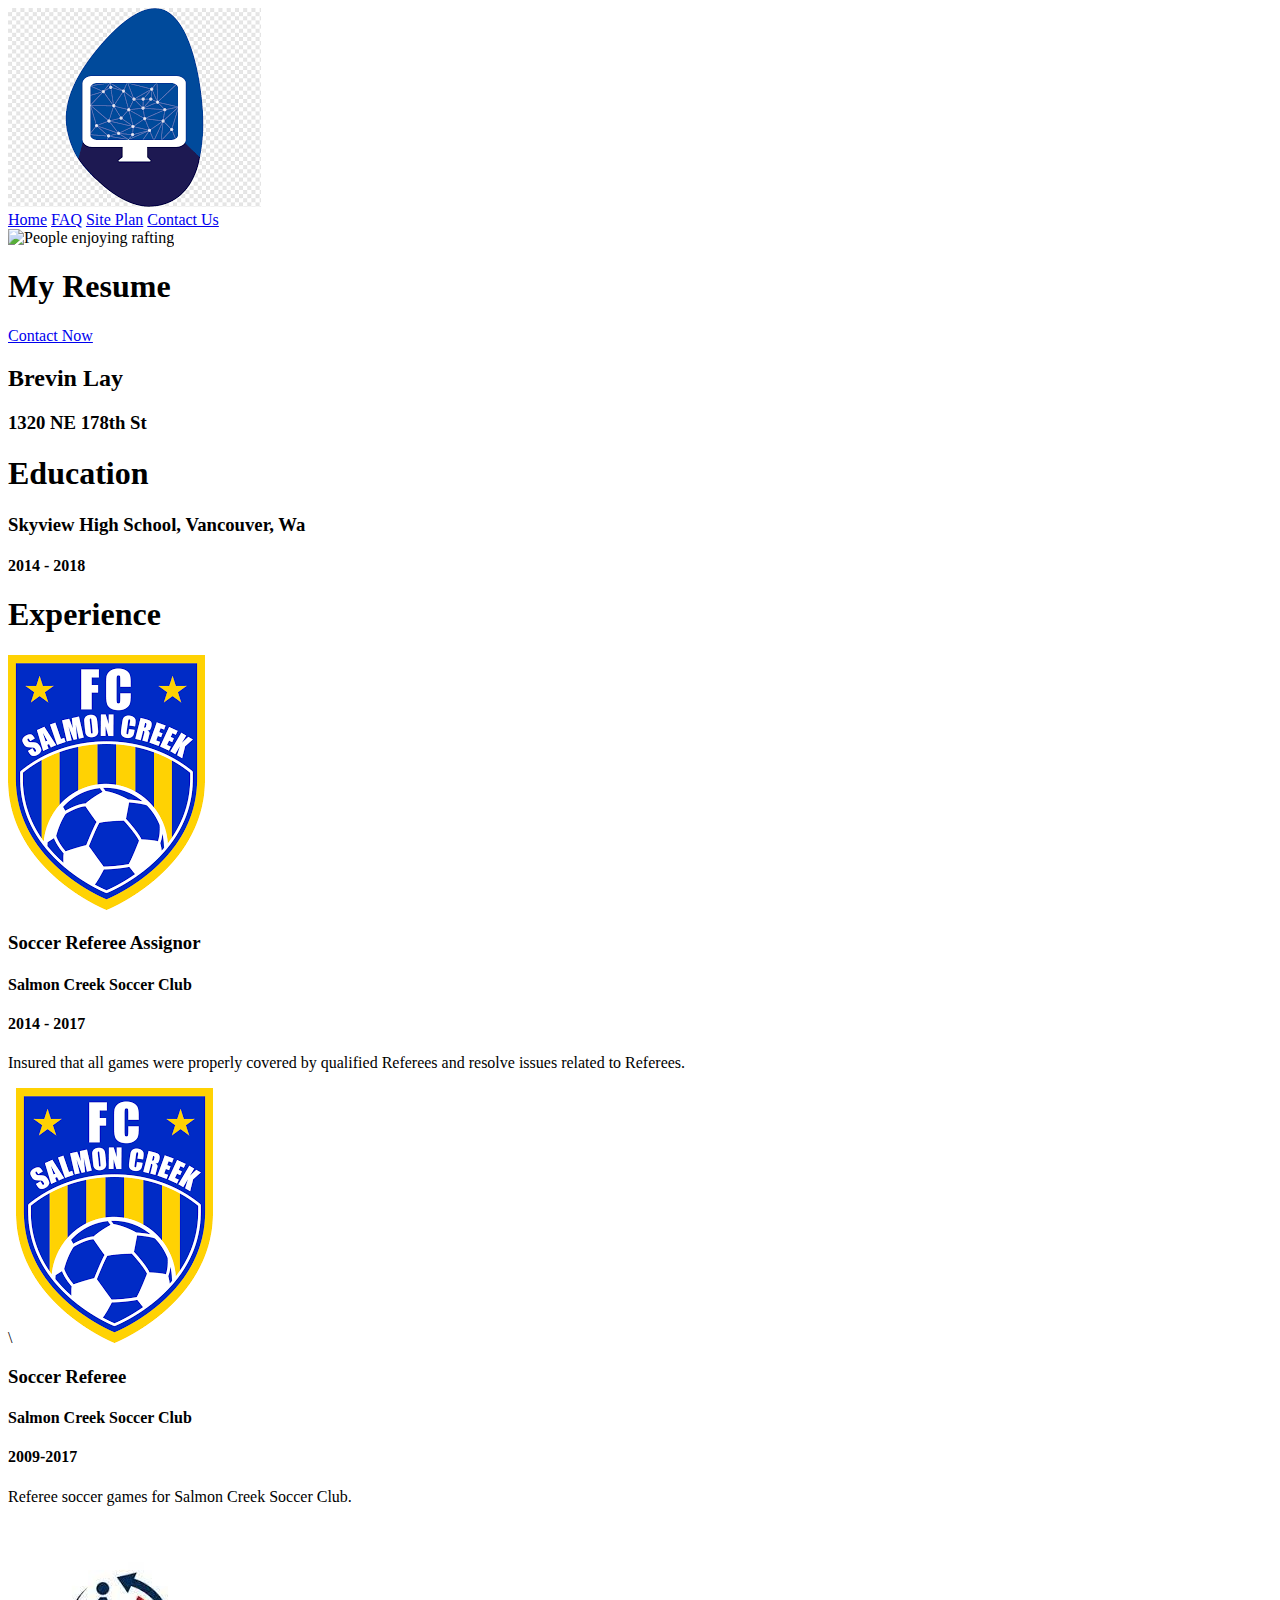
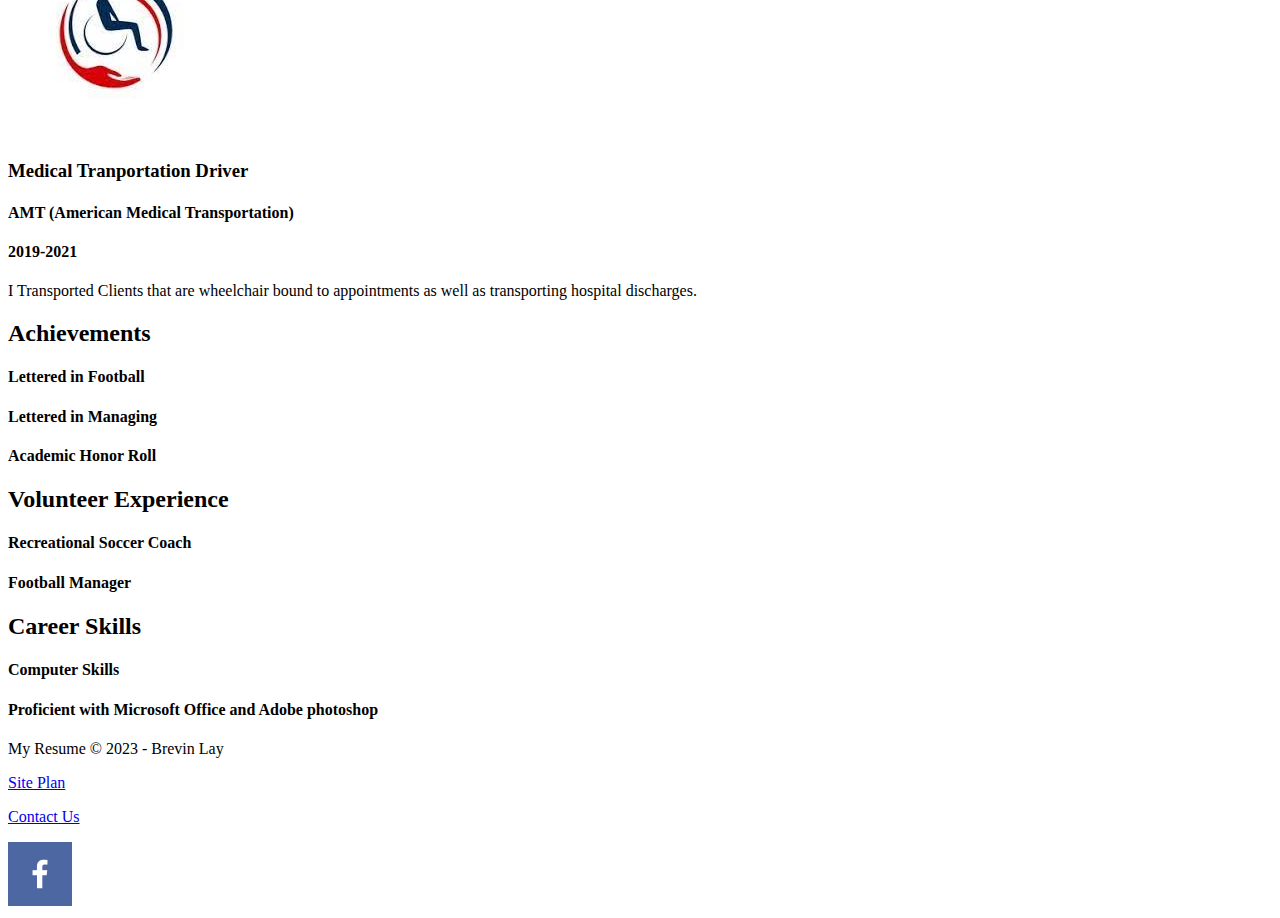
==== resume/index.html @ 74d17ded "work" ====
<!DOCTYPE html>
<html lang="en">
<head>
    <meta charset="UTF-8">
    <meta http-equiv="X-UA-Compatible" content="IE=edge">
    <meta name="viewport" content="width=device-width, initial-scale=1.0">
    <title>Resume</title>
    <link rel="stylesheet" href="styles/style.css">
</head>
<body>
    <div id="content">
        <header>
            <a id="logo_link" href="index.html">   
                <img class="logo" src="images/logo.png" alt="logo">
            </a> 
            <nav>
                <a href="index.html" target="_blank">Home</a>
                <a href="factx.html" target="_blank">FAQ</a>
                <a href="site-plan.html" target="_blank">Site Plan</a>
                <a href="contactus.html" target="_blank">Contact Us</a>
            </nav>   
        </header>
        <div id="hero">
            <div id="hero-box">
                <img id="hero-img" src="images/hero.png" alt="People enjoying rafting">
            </div>
            <section id="hero-msg">
                <h1 class="home-title">My Resume</h1>
                <div class="'button-box">
                    <a class="book" href="contact.html">Contact Now</a>
                </div>
            </section>
        </div>
        <main class="home-grid">
             
            <section class="info">
                <h2 class="name">Brevin Lay</h2>
                <h3 class="address">1320 NE 178th St</h3>
            </section>
            <section class="education">
                <h1 class="section">Education</h1>
                <h3 class="name">Skyview High School, Vancouver, Wa</h3>
                <h4>2014 - 2018</h4>
            </section>
            <div class="Experience">
                <h1 class="section">Experience</h1>
                <section id="job1">
                    <img class="job-logo" src="images\salmon_creek_soccer.png" alt="Salmon Creek Soccer Club">
                    <h3>Soccer Referee Assignor</h3>
                    <h4>Salmon Creek Soccer Club</h4>
                    <h4>2014 - 2017</h4>
                    <p>Insured that all games were properly covered by  
                        qualified Referees and resolve issues related to Referees.</p> 
                </section>
                <section id="job2">\
                    <img class="job-logo" src="images\salmon_creek_soccer.png" alt="Salmon Creek Soccer Club">
                    <h3>Soccer Referee</h3>
                    <h4>Salmon Creek Soccer Club</h4>
                    <h4>2009-2017</h4>
                    <p>Referee soccer games for Salmon Creek Soccer Club.</p> 
                </section>
                <section id="job3">
                    <img class="job-logo" src="images\american-medical.jpg" alt="American Medical">
                    <h3>Medical Tranportation Driver</h3>
                    <h4>AMT (American Medical Transportation)</h4>
                    <h4>2019-2021</h4>
                    <p>I Transported Clients that are wheelchair bound to appointments 
                        as well as transporting hospital discharges.</p> 
                </section>
            </div>
            <div class="achievements">
                <h2>Achievements</h2>
                <h4>Lettered in Football</h4>
                <h4>Lettered in Managing</h4>
                <h4>Academic Honor Roll </h4>
            </div>
            <div class="volunteer">
                <h2>Volunteer Experience</h2>
                <h4>Recreational Soccer Coach</h4>
                <h4>Football Manager</h4>
            </div>
            <div class="career-skills">
                <h2>Career Skills</h2>
                <h4>Computer Skills</h4>
                <h4>Proficient with Microsoft Office and Adobe photoshop</h4>
            </div>
        </main>
        <footer>
            <p>My Resume &copy; 2023 - Brevin Lay</p>
            <p><a href="site-plan.html">Site Plan</a></p>
            <p><a href="contactus.html">Contact Us</a></p>
            <div class="social">
                <a href="https://facebook.com">
                    <img src="images/facebook.png" alt="fb icon">
                </a>
            </div>
        </footer>
    </div>
</body>
</html>
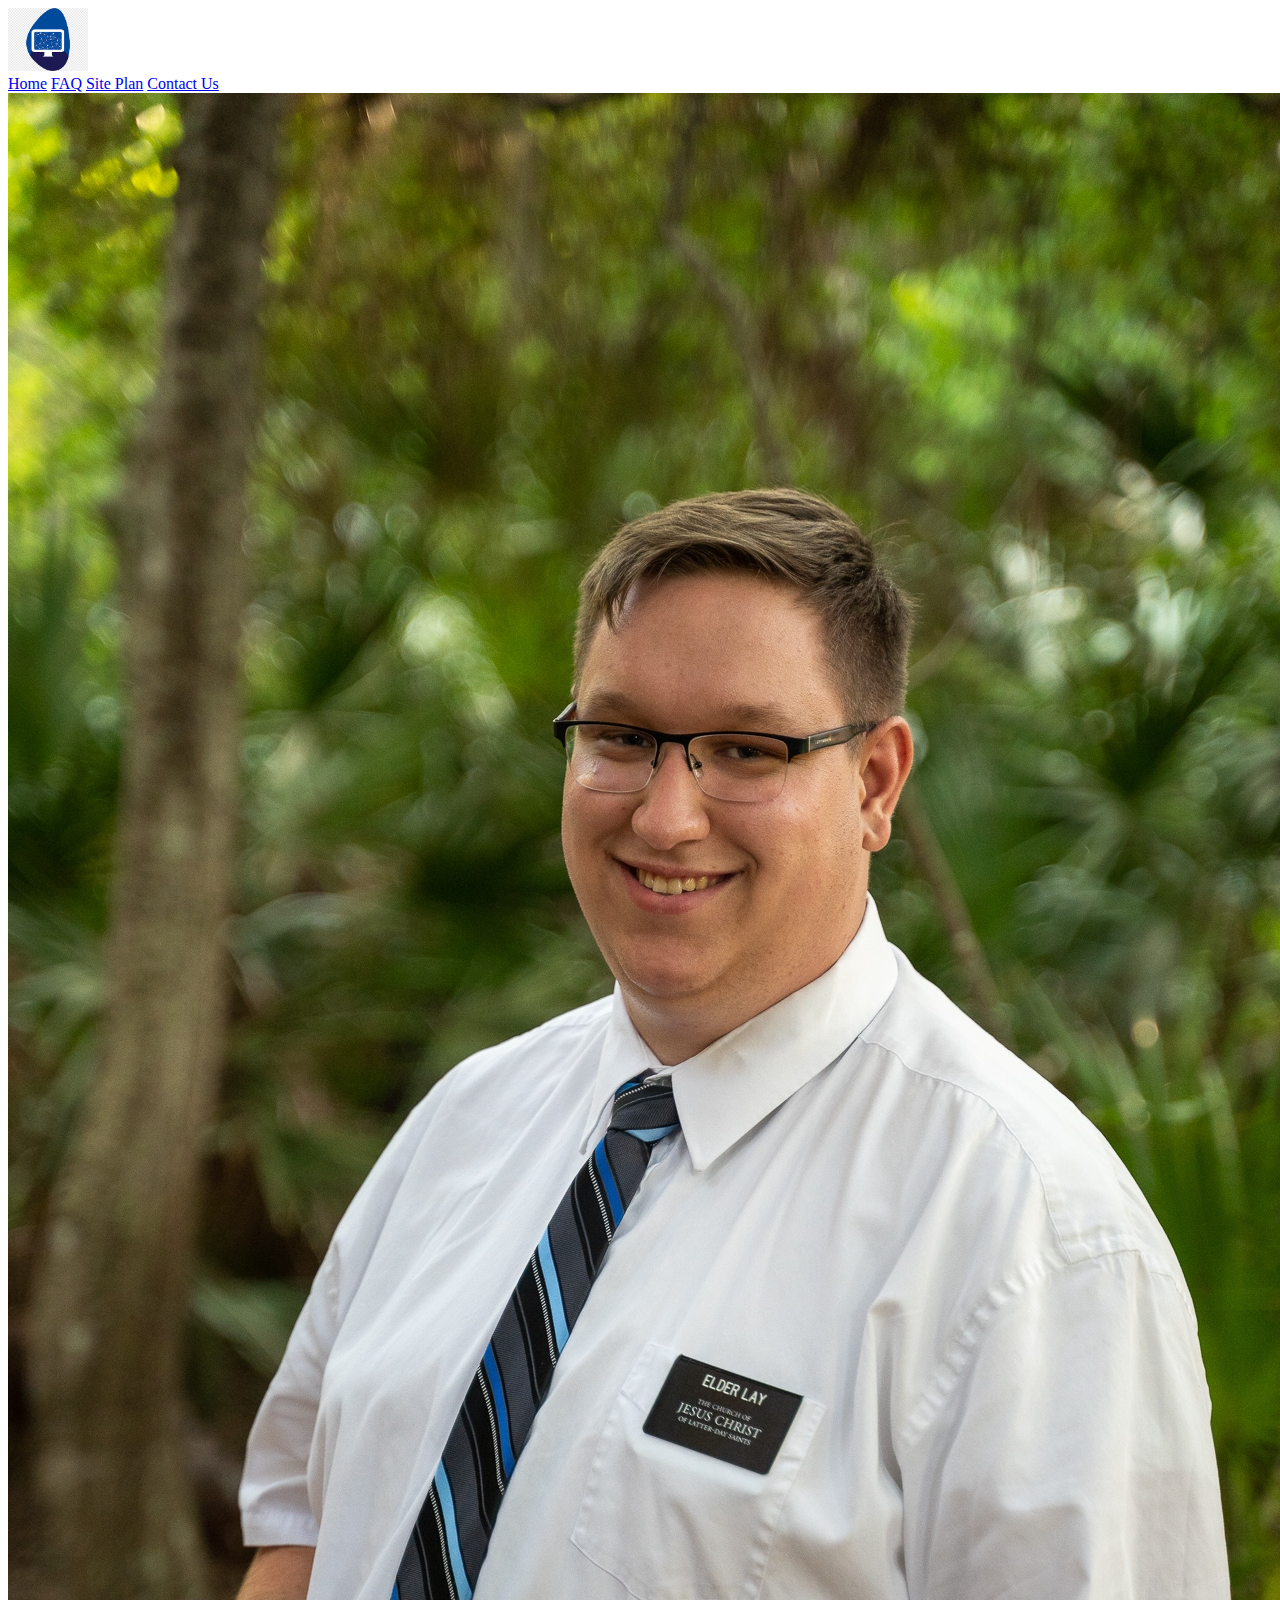
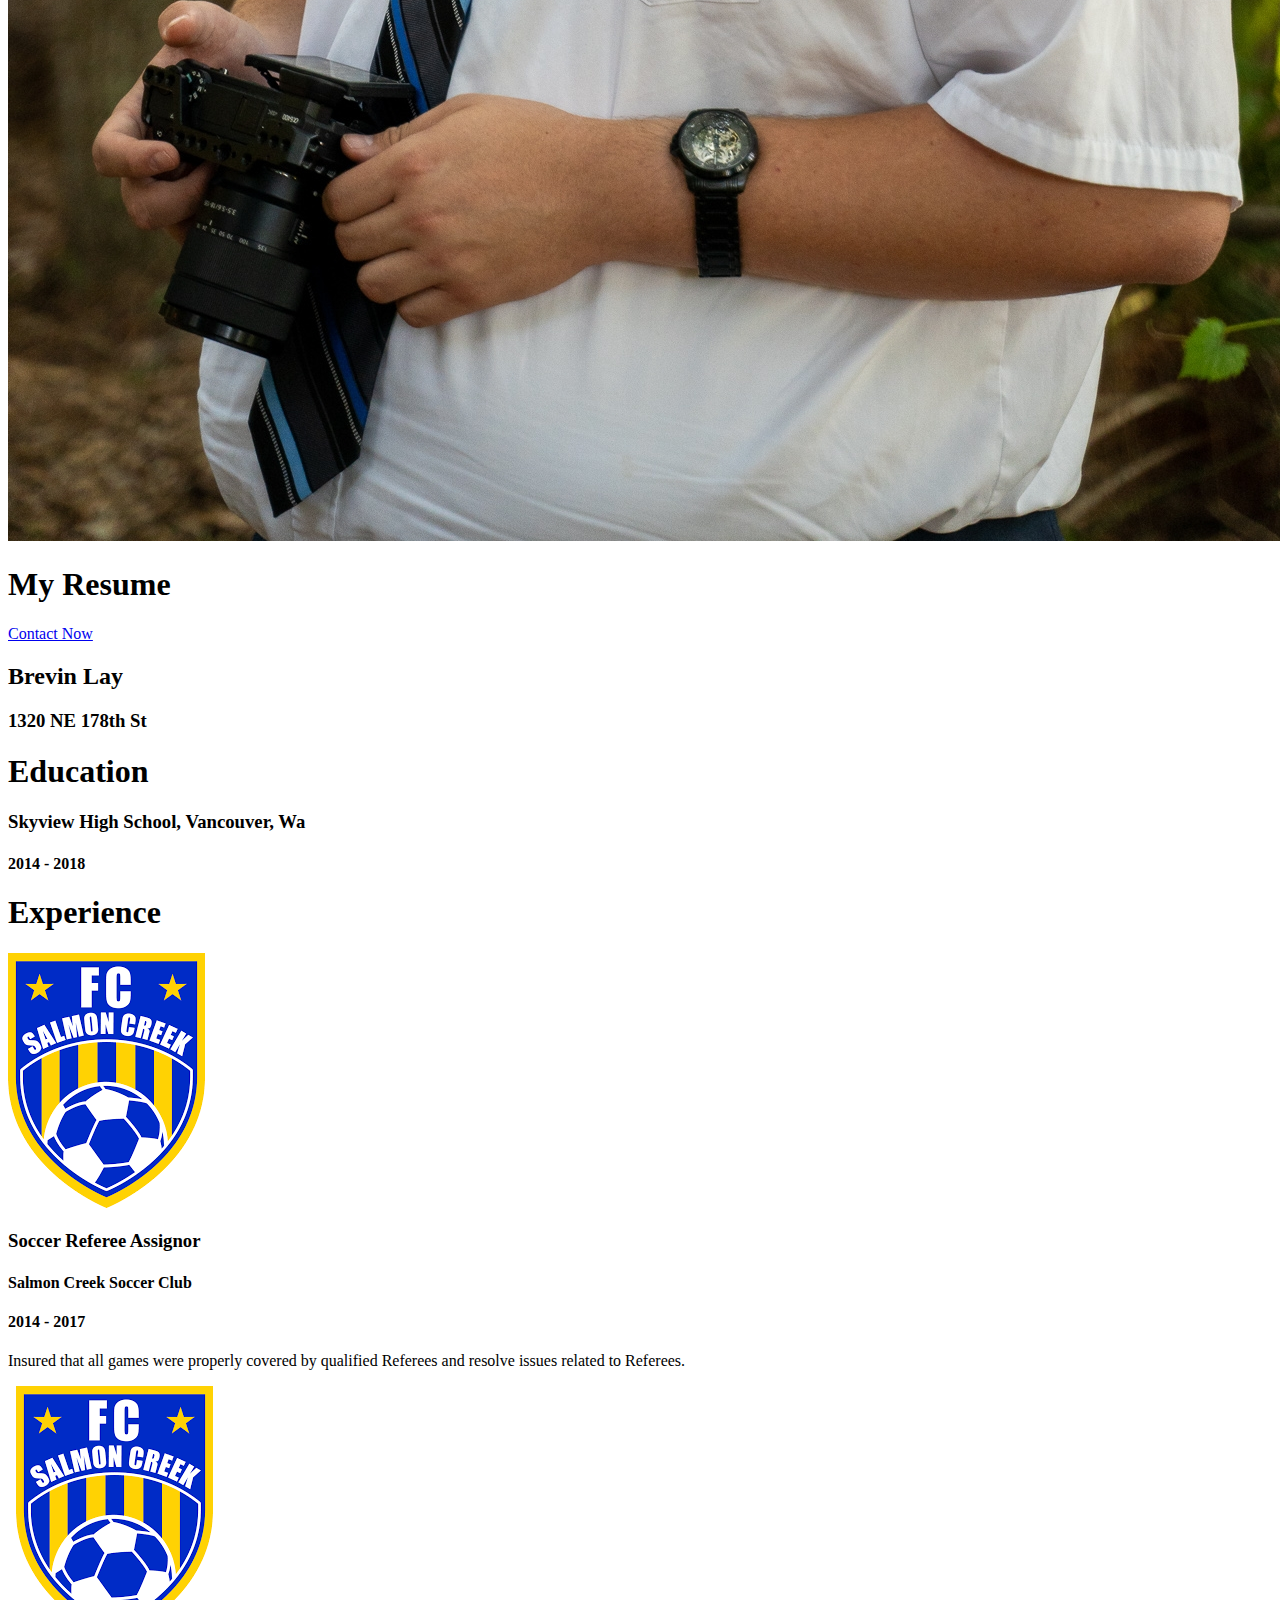
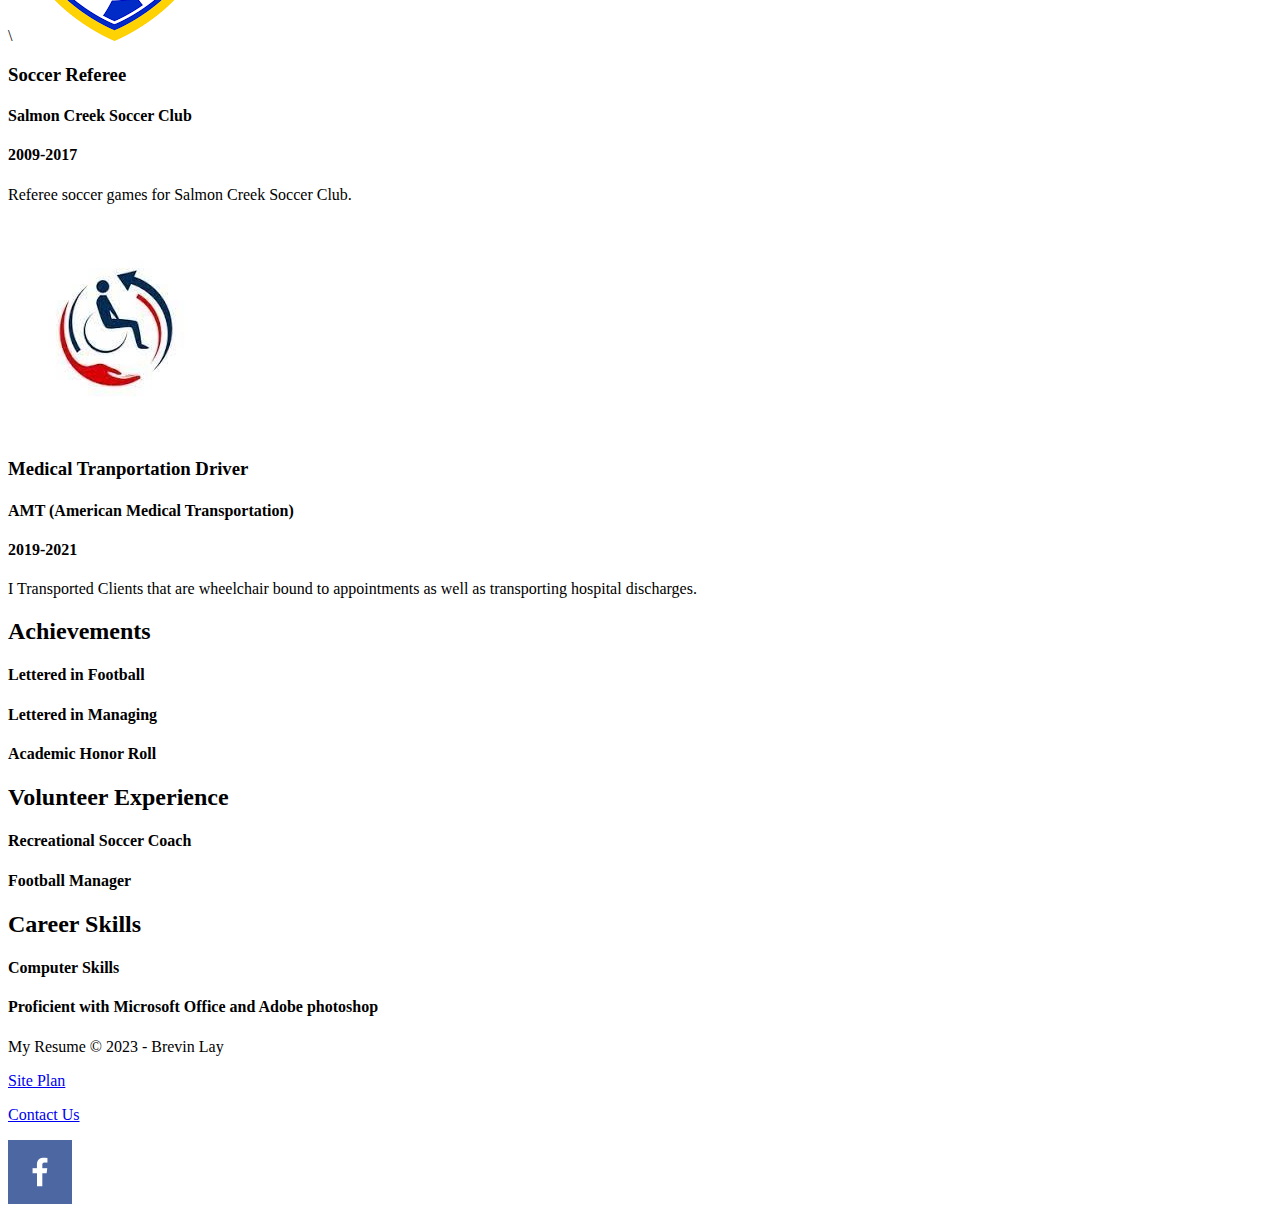
==== commit 9b7e2f98: "sadf" ====
--- a/resume/index.html
+++ b/resume/index.html
@@ -15,14 +15,14 @@
             </a> 
             <nav>
                 <a href="index.html" target="_blank">Home</a>
-                <a href="factx.html" target="_blank">FAQ</a>
+                <a href="faq.html" target="_blank">FAQ</a>
                 <a href="site-plan.html" target="_blank">Site Plan</a>
-                <a href="contactus.html" target="_blank">Contact Us</a>
+                <a href="contact.html" target="_blank">Contact Us</a>
             </nav>   
         </header>
         <div id="hero">
             <div id="hero-box">
-                <img id="hero-img" src="images/hero.png" alt="People enjoying rafting">
+                <img id="hero-img" src="images/brevin-lay.jpg" alt="People enjoying rafting">
             </div>
             <section id="hero-msg">
                 <h1 class="home-title">My Resume</h1>
@@ -30,13 +30,12 @@
                     <a class="book" href="contact.html">Contact Now</a>
                 </div>
             </section>
-        </div>
-        <main class="home-grid">
-             
             <section class="info">
                 <h2 class="name">Brevin Lay</h2>
                 <h3 class="address">1320 NE 178th St</h3>
             </section>
+        </div>
+        <main class="home-grid">
             <section class="education">
                 <h1 class="section">Education</h1>
                 <h3 class="name">Skyview High School, Vancouver, Wa</h3>
@@ -88,7 +87,7 @@
         <footer>
             <p>My Resume &copy; 2023 - Brevin Lay</p>
             <p><a href="site-plan.html">Site Plan</a></p>
-            <p><a href="contactus.html">Contact Us</a></p>
+            <p><a href="contact.html">Contact Us</a></p>
             <div class="social">
                 <a href="https://facebook.com">
                     <img src="images/facebook.png" alt="fb icon">
--- a/resume/styles/style.css
+++ b/resume/styles/style.css
@@ -0,0 +1,26 @@
+@import url('https://fonts.googleapis.com/css?family=IM+Fell+French+Canon+SC|Lato');
+@import url("https://fonts.googleapis.com/css2?family=EB+Garamond&display=swap");
+
+:root {
+    --heading-font: Garamond;
+    --paragraph-font: Lato, Helvetica, sans-serif;
+}
+#content {
+    max-width: 1600px;
+    margin: 0 auto;
+}
+.logo {
+    width:80px;
+}
+#logo_link{
+    padding-top: 5px;
+    justify-self: center;
+    align-self: center;
+}
+#hero {
+    grid-template: 1fr 1fr / 1fr 1fr 1fr;
+}
+
+.home-grid {
+    grid-template: 1fr 1fr 1fr 1fr 1fr 1fr / 1fr 1fr 1fr;
+}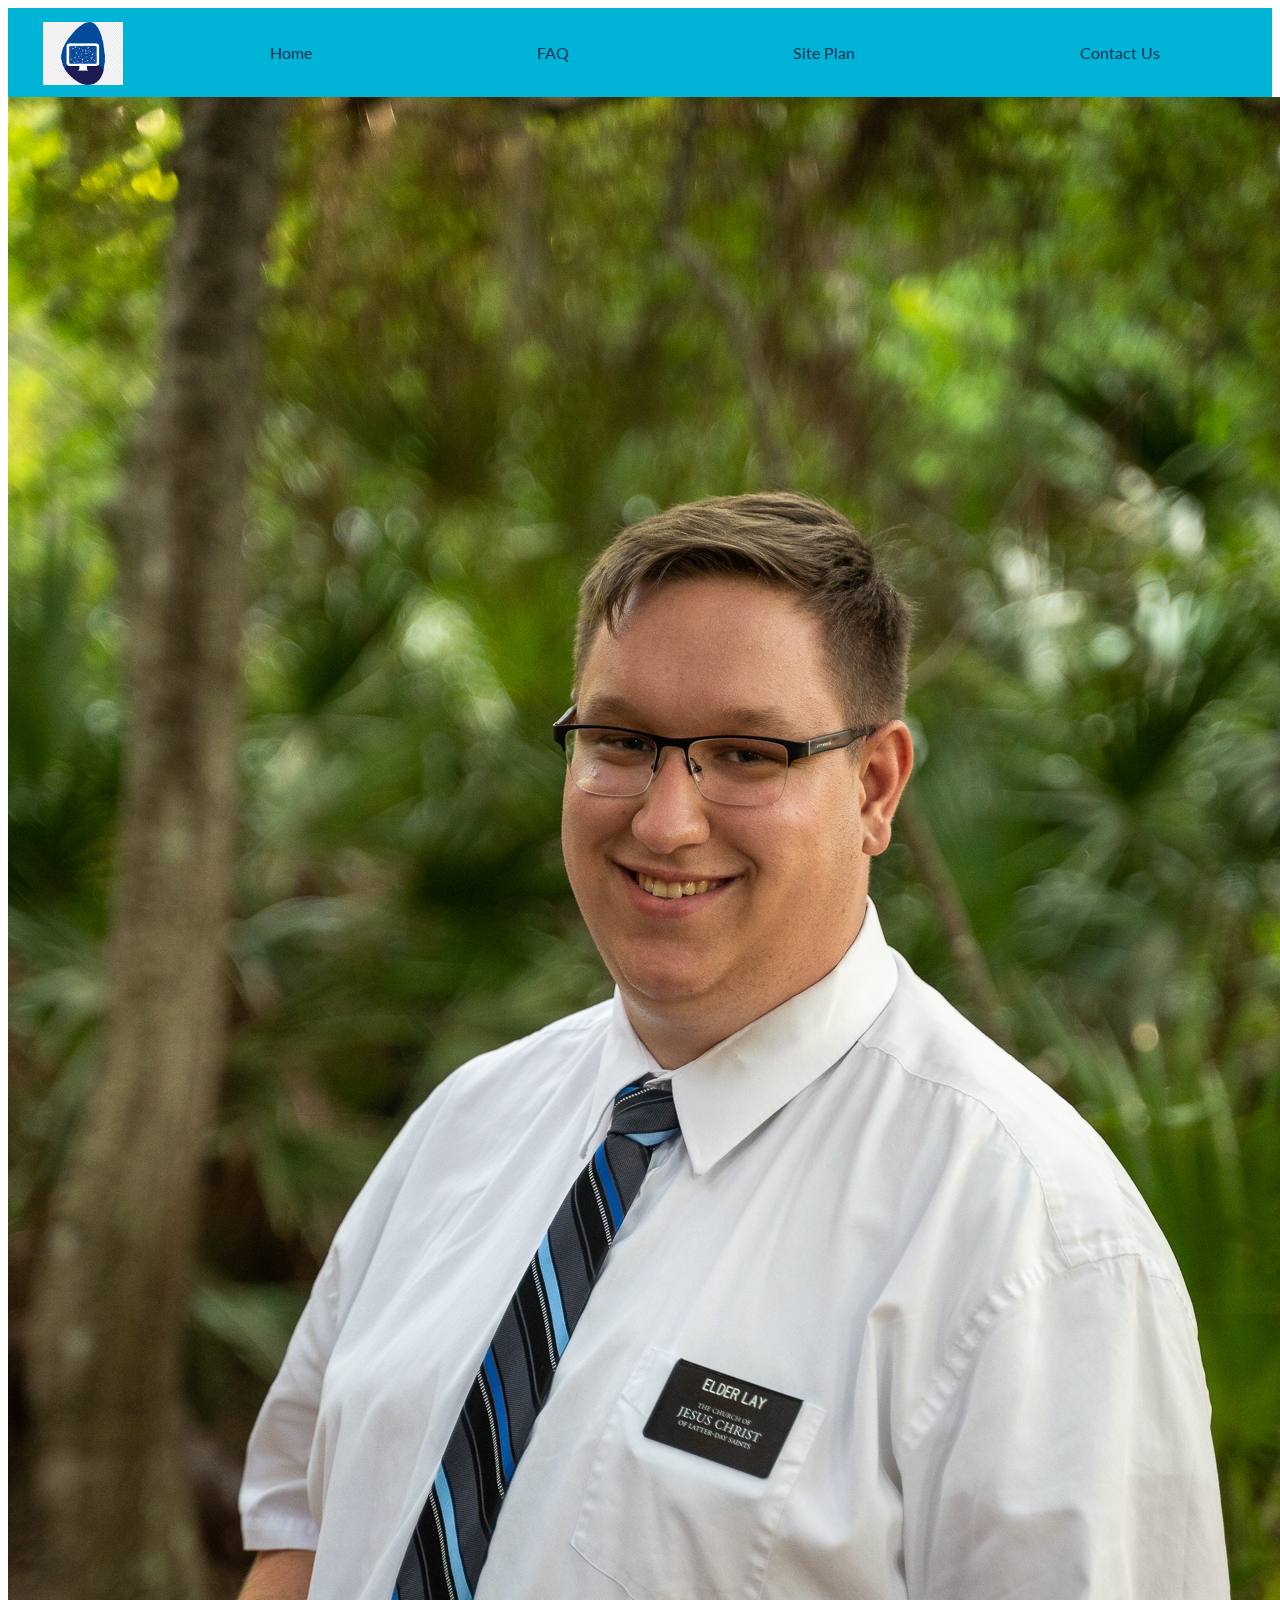
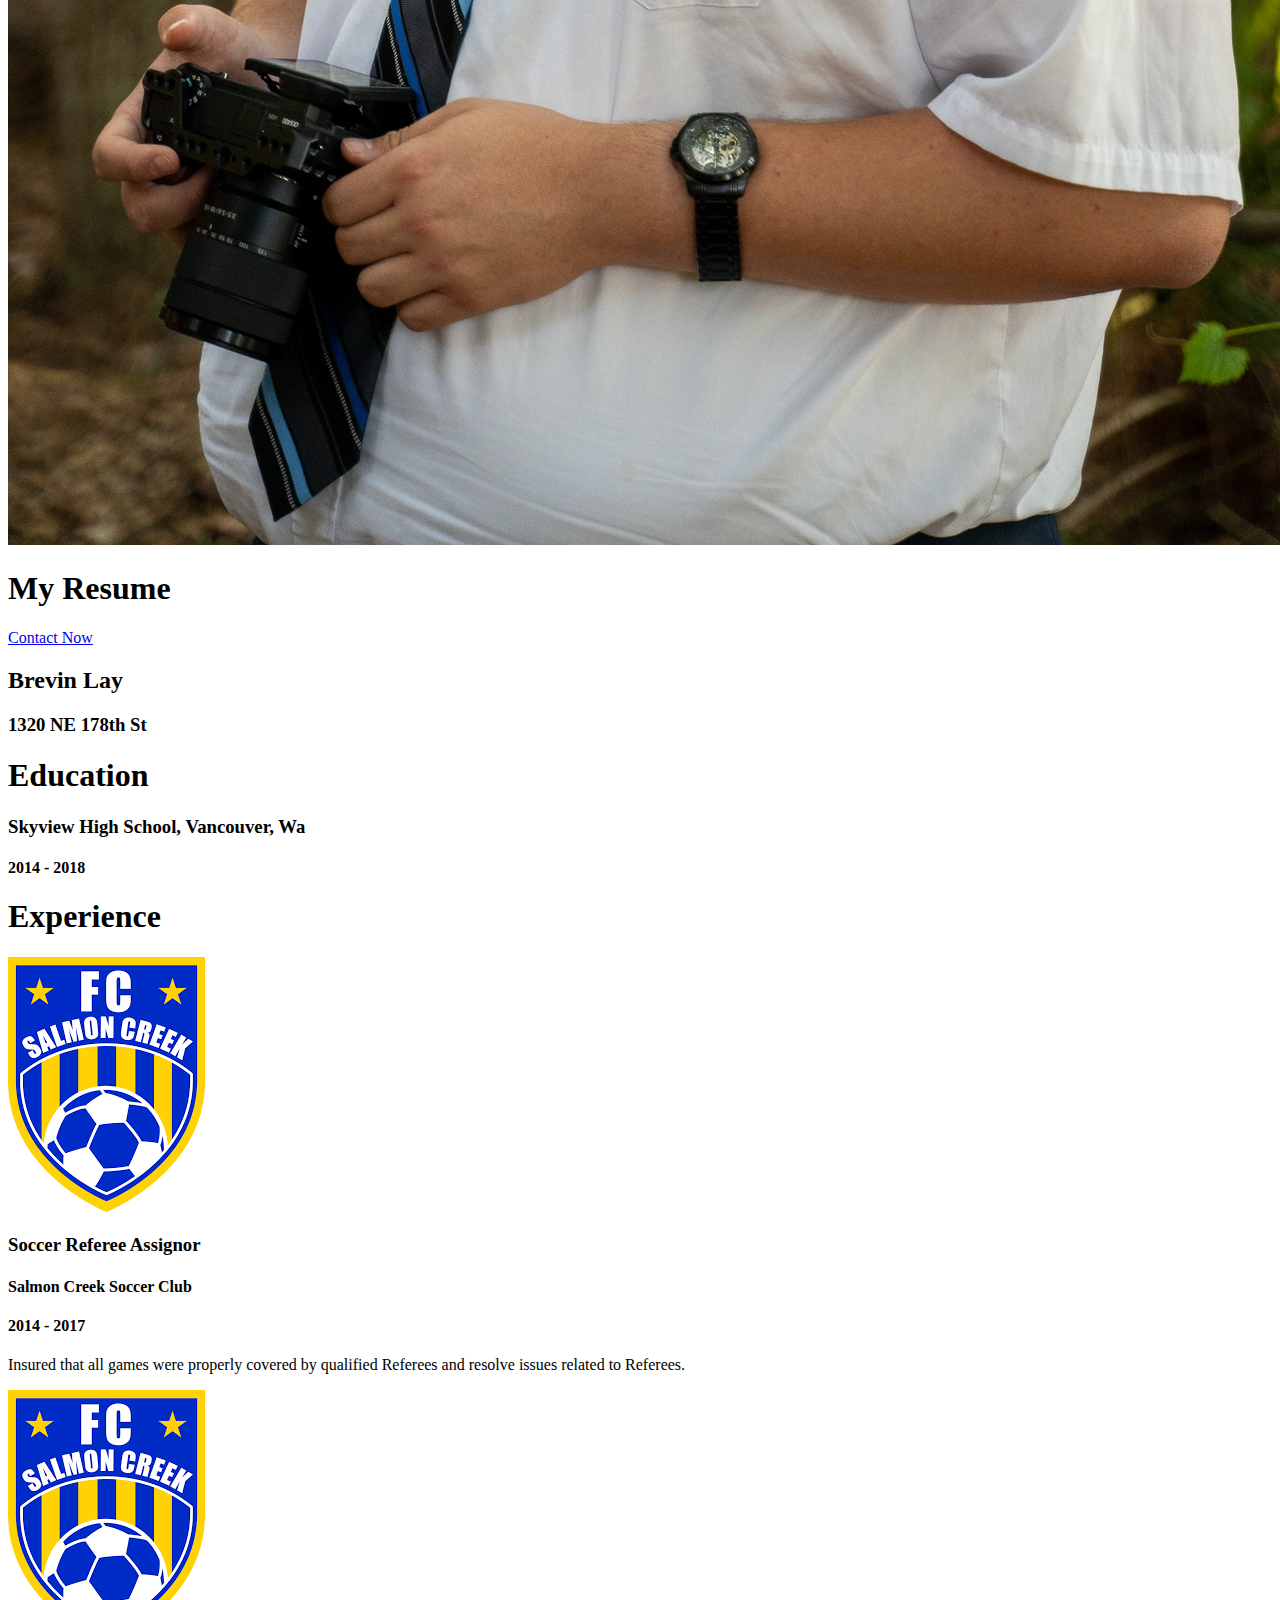
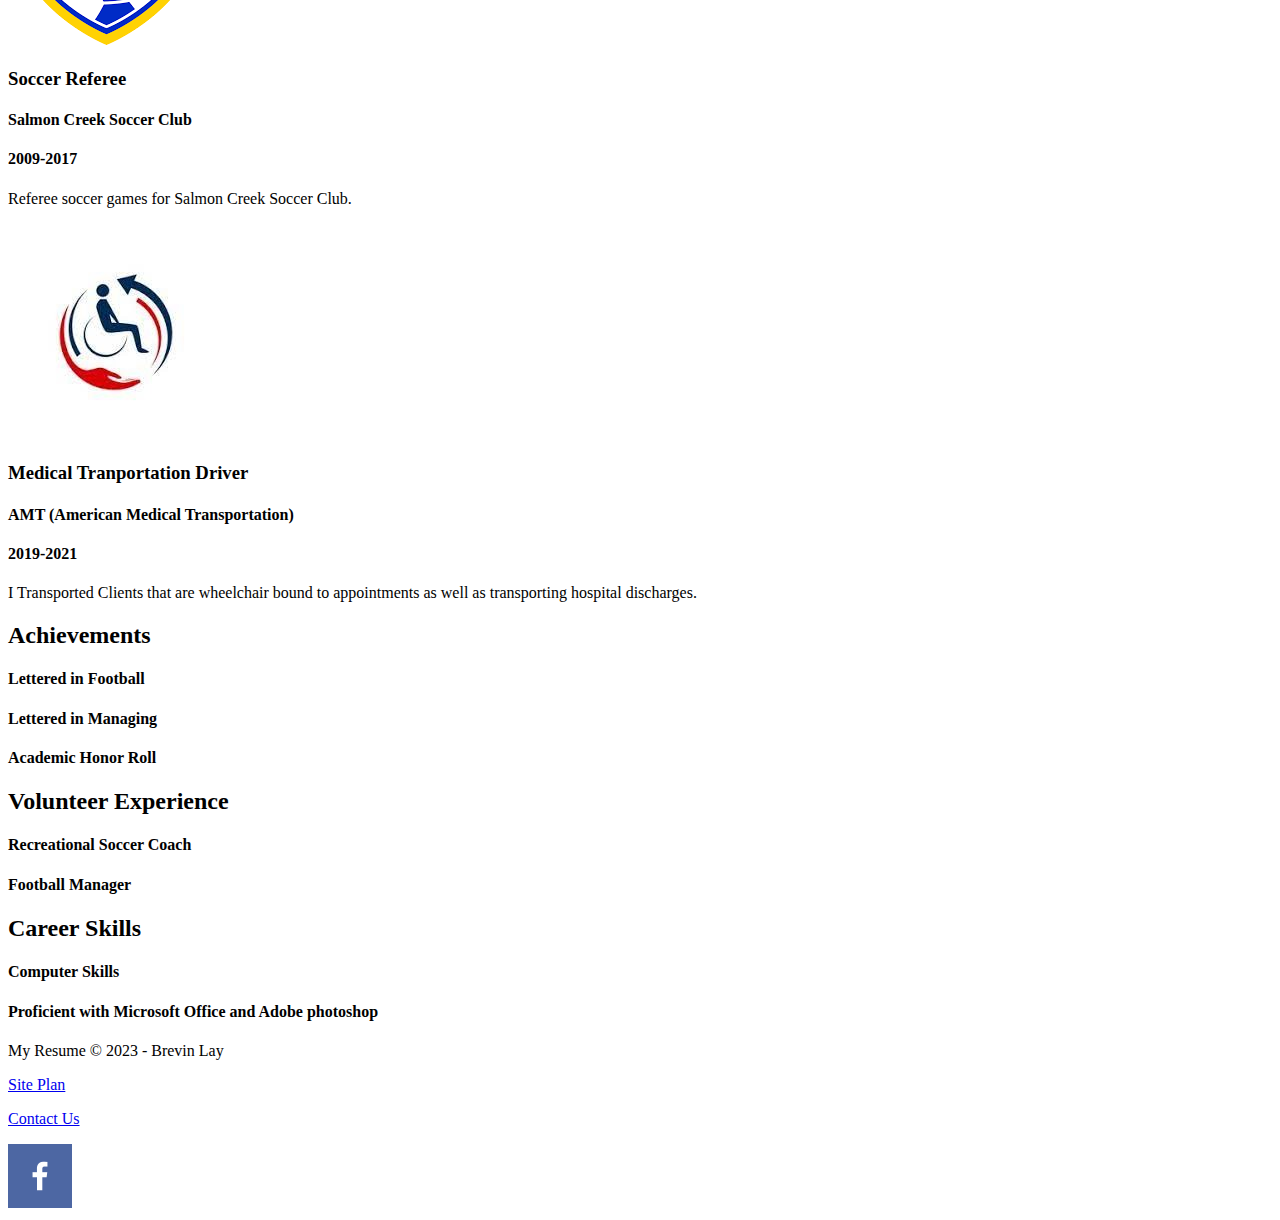
==== commit bea8c767: "asdf" ====
--- a/resume/index.html
+++ b/resume/index.html
@@ -51,7 +51,7 @@
                     <p>Insured that all games were properly covered by  
                         qualified Referees and resolve issues related to Referees.</p> 
                 </section>
-                <section id="job2">\
+                <section id="job2">
                     <img class="job-logo" src="images\salmon_creek_soccer.png" alt="Salmon Creek Soccer Club">
                     <h3>Soccer Referee</h3>
                     <h4>Salmon Creek Soccer Club</h4>
--- a/resume/styles/style.css
+++ b/resume/styles/style.css
@@ -8,6 +8,26 @@
 #content {
     max-width: 1600px;
     margin: 0 auto;
+}
+header {
+    display: grid;
+    grid-template-columns: 150px auto;
+    font-family: var(--paragraph-font);
+    background-color: #00B4D8;
+}
+nav {
+    display: flex;
+    justify-content: space-around;
+}
+nav a:hover {
+    background-color: #396E94;
+    color: white;
+}
+nav a {
+    color: #013153;
+    text-decoration: none;
+    text-align: center;
+    padding: 35px;
 }
 .logo {
     width:80px;
@@ -20,7 +40,33 @@
 #hero {
     grid-template: 1fr 1fr / 1fr 1fr 1fr;
 }
-
 .home-grid {
-    grid-template: 1fr 1fr 1fr 1fr 1fr 1fr / 1fr 1fr 1fr;
+    grid-template: 1fr 1fr 1fr 1fr 1fr 1fr 1fr 1fr 1fr 1fr / 1fr 1fr 1fr;
+}
+.education {
+    grid-row: 1/2;
+}
+.section {
+    grid-row: 2/3;
+}
+#job1 {
+    grid-row: 2/4;
+}
+#job2 {
+    grid-row: 4/6;
+}
+#job3 {
+    grid-row: 6/8;
+}
+.achievements {
+    grid-row: 8/10;
+    grid-column: 1/2;
+}
+.volunteer {
+    grid-row: 8/10;
+    grid-column: 2/3;
+}
+.career-skills {
+    grid-row: 8/10;
+    grid-column: 3/4;
 }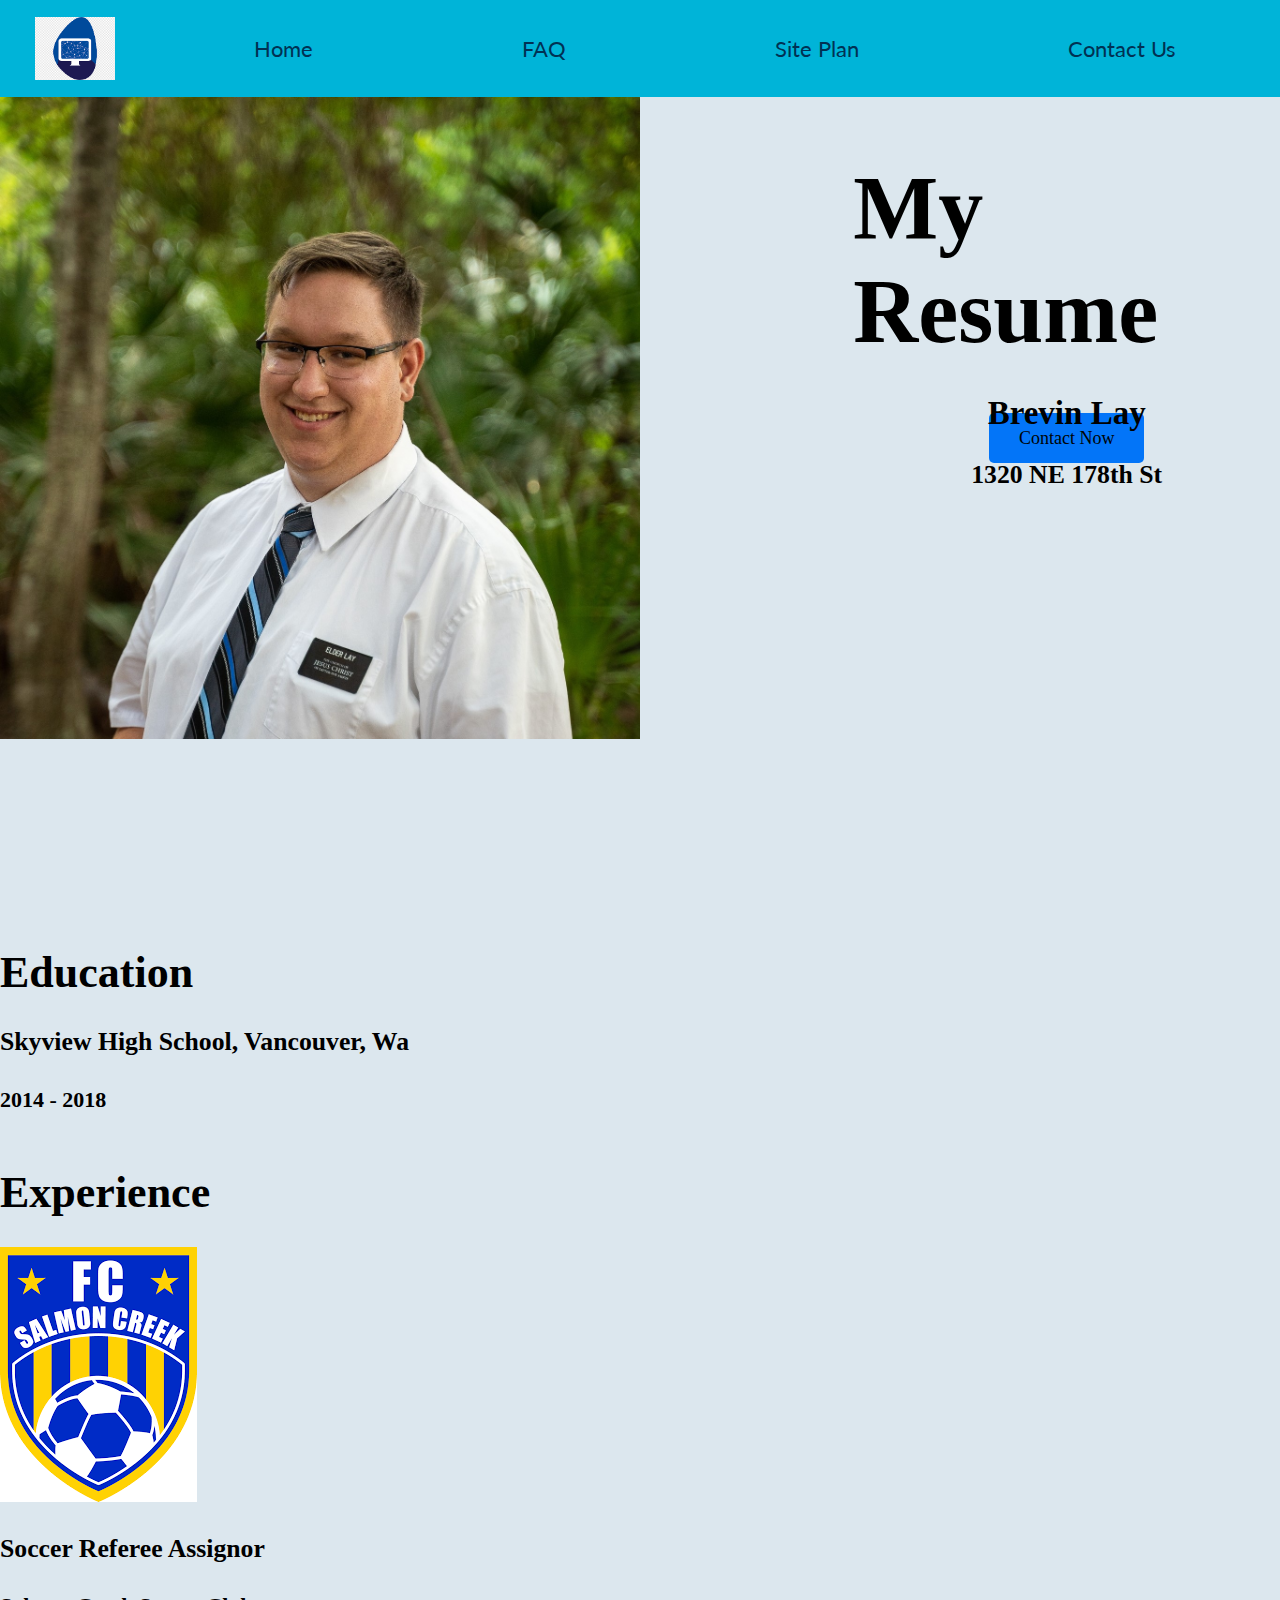
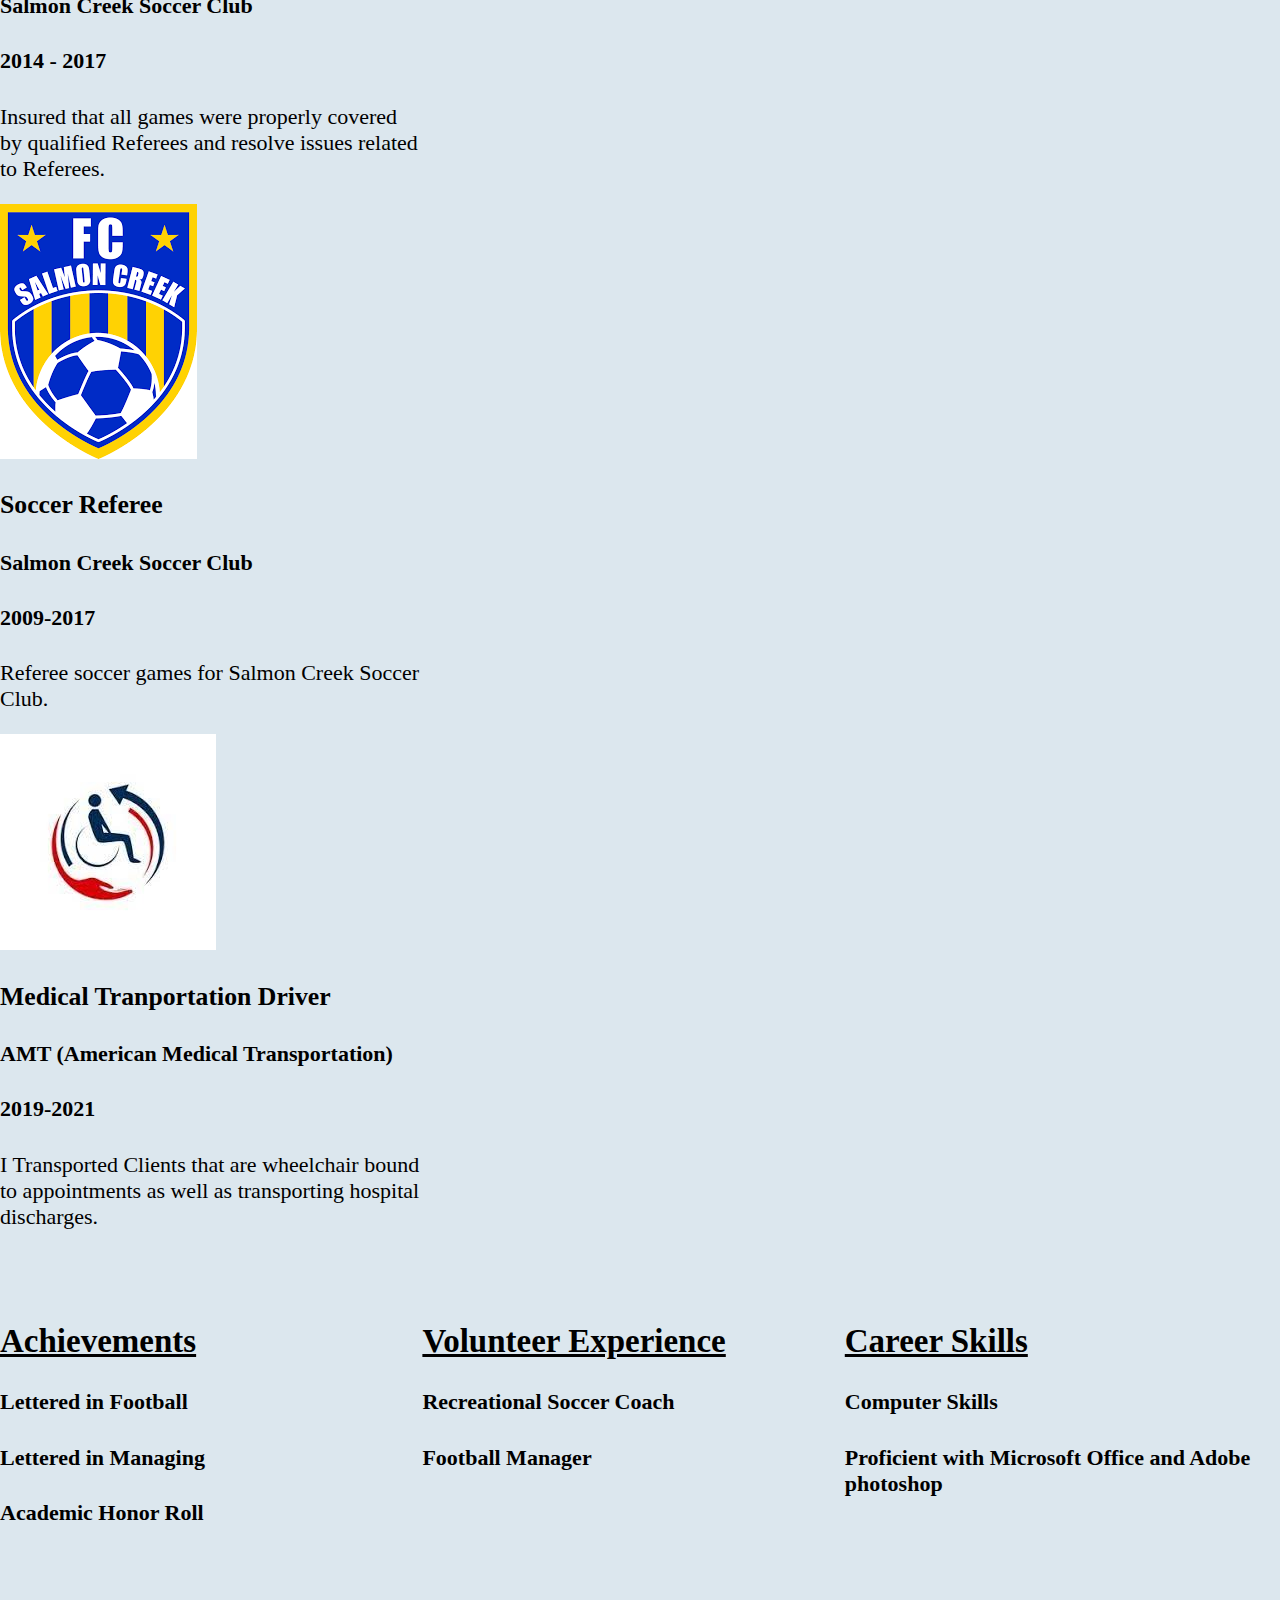
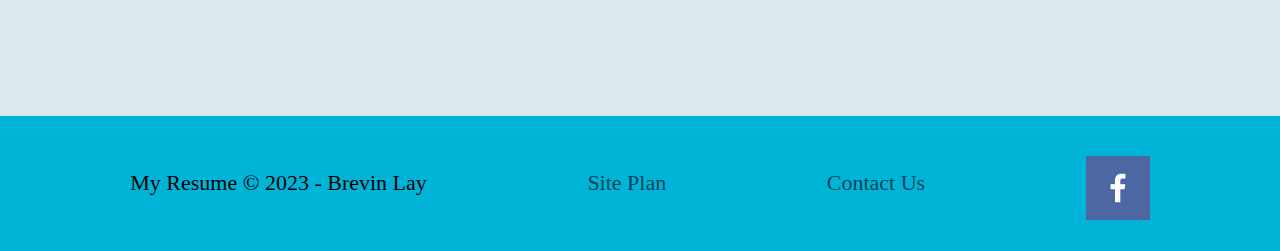
==== commit 96e4f711: "asdf" ====
--- a/resume/index.html
+++ b/resume/index.html
@@ -22,11 +22,11 @@
         </header>
         <div id="hero">
             <div id="hero-box">
-                <img id="hero-img" src="images/brevin-lay.jpg" alt="People enjoying rafting">
+                <img id="hero-img" src="images/brevin-lay1.jpg" alt="People enjoying rafting">
             </div>
             <section id="hero-msg">
                 <h1 class="home-title">My Resume</h1>
-                <div class="'button-box">
+                <div class="button-box">
                     <a class="book" href="contact.html">Contact Now</a>
                 </div>
             </section>
@@ -41,9 +41,9 @@
                 <h3 class="name">Skyview High School, Vancouver, Wa</h3>
                 <h4>2014 - 2018</h4>
             </section>
-            <div class="Experience">
-                <h1 class="section">Experience</h1>
-                <section id="job1">
+            <div class="experience">
+                <h1 class="section2">Experience</h1>
+                <section class="job1">
                     <img class="job-logo" src="images\salmon_creek_soccer.png" alt="Salmon Creek Soccer Club">
                     <h3>Soccer Referee Assignor</h3>
                     <h4>Salmon Creek Soccer Club</h4>
--- a/resume/styles/style.css
+++ b/resume/styles/style.css
@@ -37,36 +37,105 @@
     justify-self: center;
     align-self: center;
 }
+#background {
+    height: 725px;
+    background-color: #999;
+    grid-column: 1/11;
+    grid-row: 4/9;
+}
+body {
+    font-size: 22px;
+    font-family: var(--header-font);
+    background-color: #dce7ee;
+    margin: 0;
+    padding: 0;
+}
 #hero {
-    grid-template: 1fr 1fr / 1fr 1fr 1fr;
+    display: grid;
+    grid-template: 30%  / 1fr 1fr 1fr; 
+}
+#hero-msg {
+    grid-column: 3/4;
+}
+.home-title{
+    font-size: 90px;
+    text-align: left;
+}
+.button-box {
+    text-align: center;
+    margin: auto;
+    align-items: center;
+}
+.book, .join {
+    font-size: 18px;
+    background-color: #0375f8;
+    color:#000305;
+    text-decoration: none;
+    padding: 15px 30px;
+    margin-top: 50px;
+    border-radius: 5px; 
+}
+.info{
+    grid-column: 3/4;
+    grid-row: 2/3;
+    text-align: center;
+    align-items: center;
+    vertical-align:top;
+    padding-top: 25px;
+}
+#hero-img {
+    grid-row: 1/2;
+    width: 150%;
 }
 .home-grid {
-    grid-template: 1fr 1fr 1fr 1fr 1fr 1fr 1fr 1fr 1fr 1fr / 1fr 1fr 1fr;
+    display: grid;
+    grid-template-rows: repeat(9, 10%);
+    grid-template-columns: repeat(3, 33%);
 }
 .education {
     grid-row: 1/2;
 }
-.section {
-    grid-row: 2/3;
+.job-logo {
+    grid-column: 3/4;
 }
-#job1 {
-    grid-row: 2/4;
-}
-#job2 {
-    grid-row: 4/6;
-}
-#job3 {
-    grid-row: 6/8;
+.experience {
+    grid-row: 2/9;
+    grid-column: 1/2;
 }
 .achievements {
-    grid-row: 8/10;
+    grid-row: 10;
     grid-column: 1/2;
 }
+.home-grid h2 {
+    text-decoration-line:underline;
+}
 .volunteer {
-    grid-row: 8/10;
+    grid-row: 10;
     grid-column: 2/3;
 }
 .career-skills {
-    grid-row: 8/10;
+    grid-row:10;
     grid-column: 3/4;
+}
+footer {
+    background-color: #00B4D8;
+    color:#000000;
+    padding: 25px 50px;
+    margin-top: 200px;
+    display: flex;
+    justify-content: space-around;
+    align-items: center;
+}
+footer a {
+    color: #03445a;
+    text-decoration: none;
+}
+footer a:hover {
+    color: white;
+}
+footer p a:hover {
+    text-decoration: underline;
+}
+footer .social img {
+    padding-top: 15px;
 }